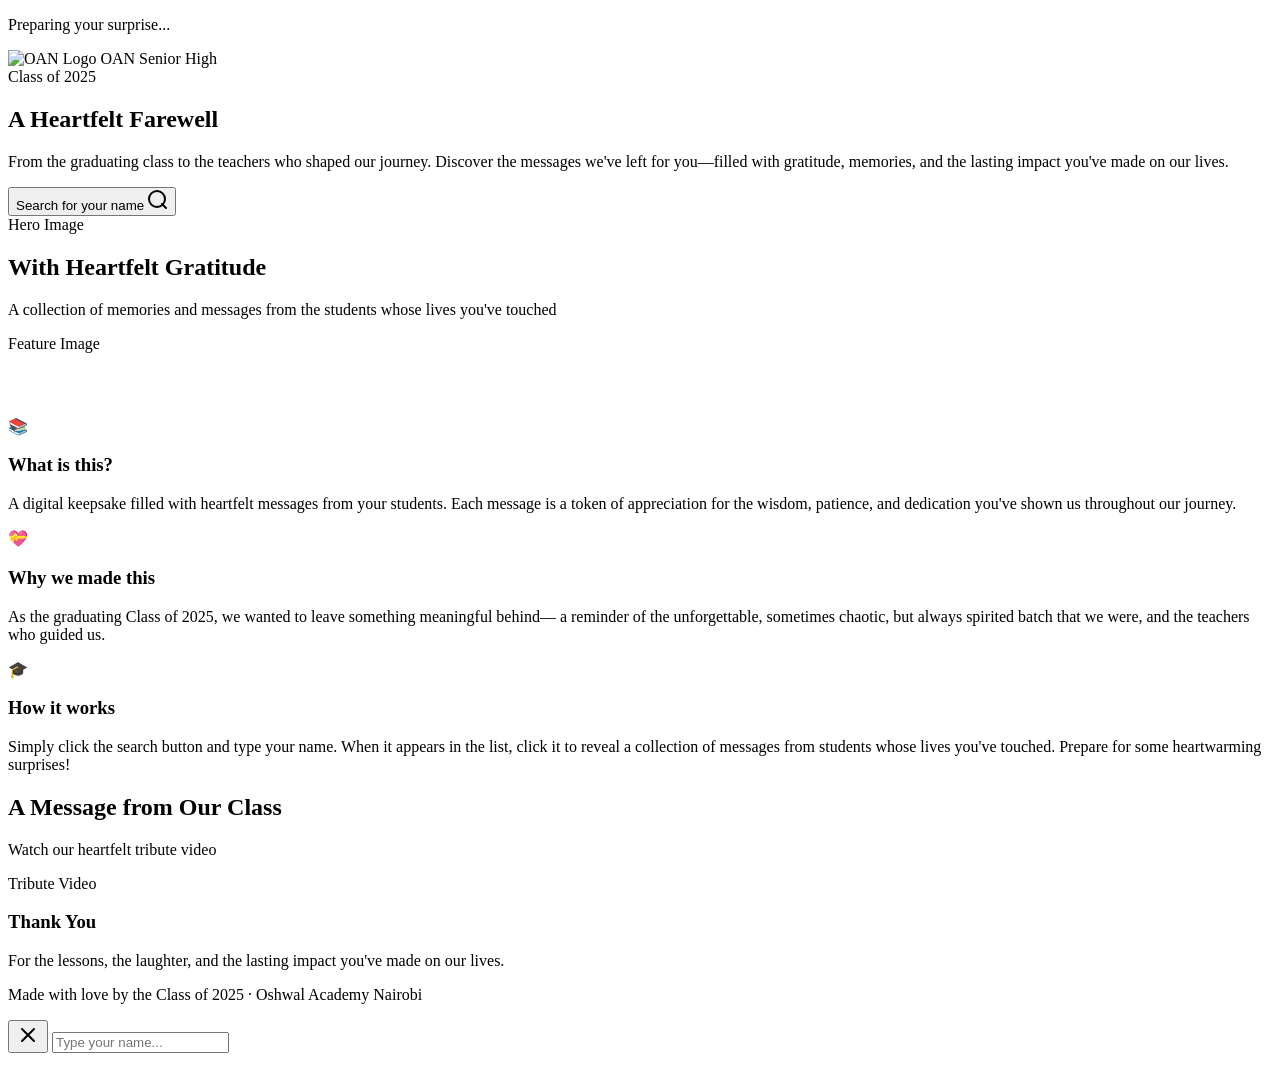
==== index.html @ 10e51868 "Add files via upload" ====
<!DOCTYPE html>
<html lang="en">
<head>
    <meta charset="UTF-8">
    <meta name="viewport" content="width=device-width, initial-scale=1.0">
    <meta name="description" content="A heartfelt farewell from the Class of 2025 - Oshwal Academy Nairobi Senior High">
    <title>Class of 2025 | Oshwal Academy Nairobi</title>
    
    <!-- Fonts -->
    <link rel="preconnect" href="https://fonts.googleapis.com">
    <link rel="preconnect" href="https://fonts.gstatic.com" crossorigin>
    <link href="https://fonts.googleapis.com/css2?family=Inter:wght@300;400;500;600;700&display=swap" rel="stylesheet">
    
    <!-- Styles -->
    <link rel="stylesheet" href="./assets/css/main.css">
</head>
<body>
    <!-- Loading Screen -->
    <div id="loading-screen" class="loading-screen">
        <div class="loading-content">
            <div class="loading-spinner"></div>
            <p class="loading-text">Preparing your surprise...</p>
        </div>
    </div>

    <!-- Header -->
    <header class="header">
        <div class="container">
            <div class="header-inner">
                <div class="logo">
                    <img src="./assets/images/logo2.png" alt="OAN Logo" class="logo-image">
                    <span class="logo-text">OAN Senior High</span>
                </div>
            </div>
        </div>
    </header>

    <!-- Hero Section -->
    <section class="hero">
        <div class="container">
            <div class="hero-grid">
                <div class="hero-content">
                    <span class="badge">Class of 2025</span>
                    <h1 class="hero-title">A Heartfelt Farewell</h1>
                    <p class="hero-text">
                        From the graduating class to the teachers who shaped our journey. 
                        Discover the messages we've left for you—filled with gratitude, 
                        memories, and the lasting impact you've made on our lives.
                    </p>
                    <button id="searchTrigger" class="search-button">
                        <span>Search for your name</span>
                        <svg width="20" height="20" viewBox="0 0 20 20" fill="none">
                            <path d="M9 17A8 8 0 1 0 9 1a8 8 0 0 0 0 16zM18 18l-4-4" stroke="currentColor" stroke-width="2" stroke-linecap="round"/>
                        </svg>
                    </button>
                </div>
                
                <div class="hero-visual">
                    <div class="image-placeholder">
                        <span class="placeholder-text">Hero Image</span>
                    </div>
                </div>
            </div>
        </div>
    </section>

    <!-- Features Section -->
    <section class="section">
        <div class="container">
            <div class="section-header">
                <h2 class="section-title">With Heartfelt Gratitude</h2>
                <p class="section-description">
                    A collection of memories and messages from the students whose lives you've touched
                </p>
            </div>
            
            <div class="image-placeholder" style="margin-bottom: 4rem;">
                <span class="placeholder-text">Feature Image</span>
            </div>
            
            <div class="cards">
                <div class="card">
                    <div class="card-icon">📚</div>
                    <h3 class="card-title">What is this?</h3>
                    <p class="card-text">
                        A digital keepsake filled with heartfelt messages from your students. 
                        Each message is a token of appreciation for the wisdom, patience, and 
                        dedication you've shown us throughout our journey.
                    </p>
                </div>
                
                <div class="card">
                    <div class="card-icon">💝</div>
                    <h3 class="card-title">Why we made this</h3>
                    <p class="card-text">
                        As the graduating Class of 2025, we wanted to leave something meaningful behind—
                        a reminder of the unforgettable, sometimes chaotic, but always spirited batch 
                        that we were, and the teachers who guided us.
                    </p>
                </div>
                
                <div class="card">
                    <div class="card-icon">🎓</div>
                    <h3 class="card-title">How it works</h3>
                    <p class="card-text">
                        Simply click the search button and type your name. When it appears in the list, 
                        click it to reveal a collection of messages from students whose lives you've 
                        touched. Prepare for some heartwarming surprises!
                    </p>
                </div>
            </div>
        </div>
    </section>

    <!-- Video Section -->
    <section class="section section-alt">
        <div class="container">
            <div class="section-header">
                <h2 class="section-title">A Message from Our Class</h2>
                <p class="section-description">Watch our heartfelt tribute video</p>
            </div>
            
            <div class="video-placeholder">
                <span class="placeholder-text">Tribute Video</span>
            </div>
        </div>
    </section>

    <!-- Footer -->
    <footer class="footer">
        <div class="container">
            <div class="footer-content">
                <h3 class="footer-title">Thank You</h3>
                <p class="footer-text">
                    For the lessons, the laughter, and the lasting impact you've made on our lives.
                </p>
                <div class="footer-line"></div>
                <p class="footer-credits">
                    Made with love by the Class of 2025
                    <span class="footer-separator">·</span>
                    Oshwal Academy Nairobi
                </p>
            </div>
        </div>
    </footer>

    <!-- Search Modal -->
    <div id="searchModal" class="modal">
        <div class="modal-content">
            <button id="closeModal" class="modal-close" aria-label="Close">
                <svg width="24" height="24" viewBox="0 0 24 24" fill="none" stroke="currentColor" stroke-width="2" stroke-linecap="round">
                    <path d="M18 6L6 18M6 6l12 12"/>
                </svg>
            </button>
            <input 
                type="text" 
                id="searchBox" 
                class="search-input"
                placeholder="Type your name..."
                autocomplete="off"
            >
            <ul id="searchResults" class="results"></ul>
        </div>
    </div>

    <!-- Overlay -->
    <div id="overlay" class="overlay"></div>

    <!-- Scripts -->
    <script src="./assets/js/main.js"></script>
</body>
</html>
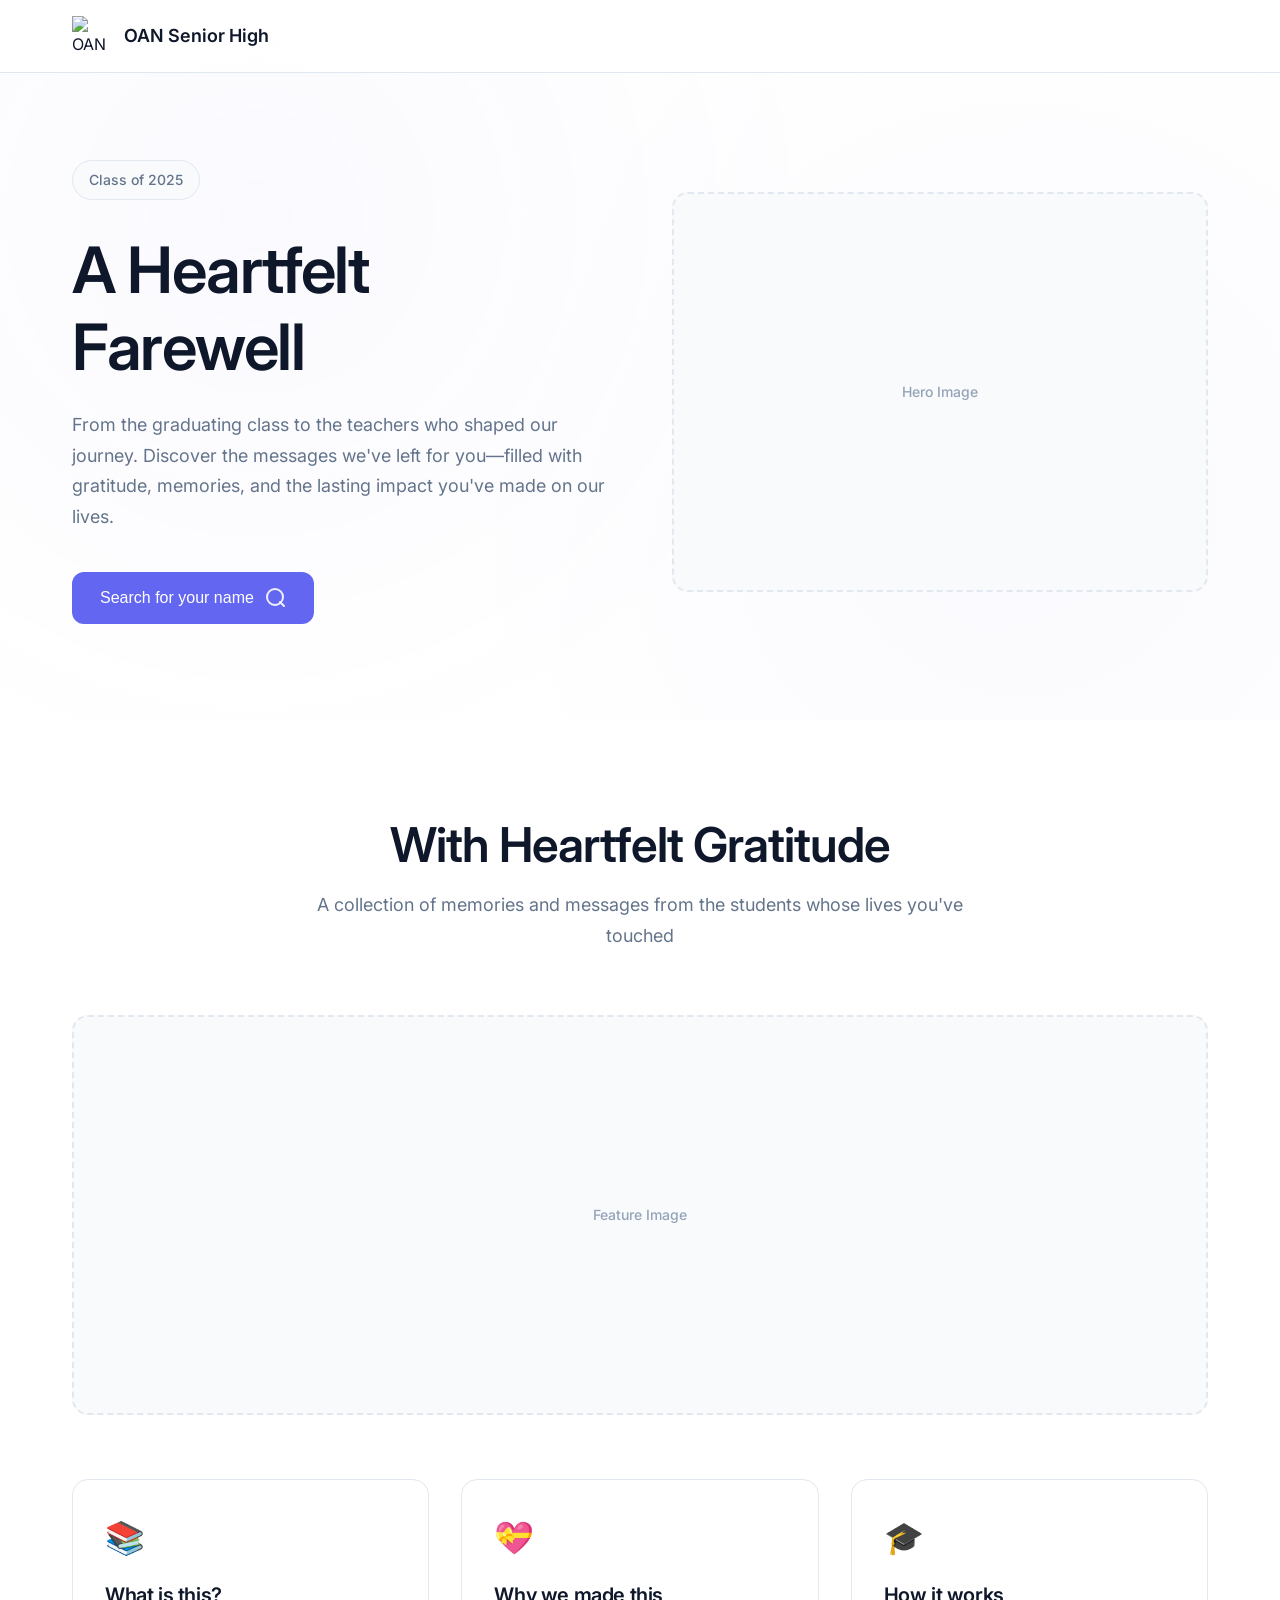
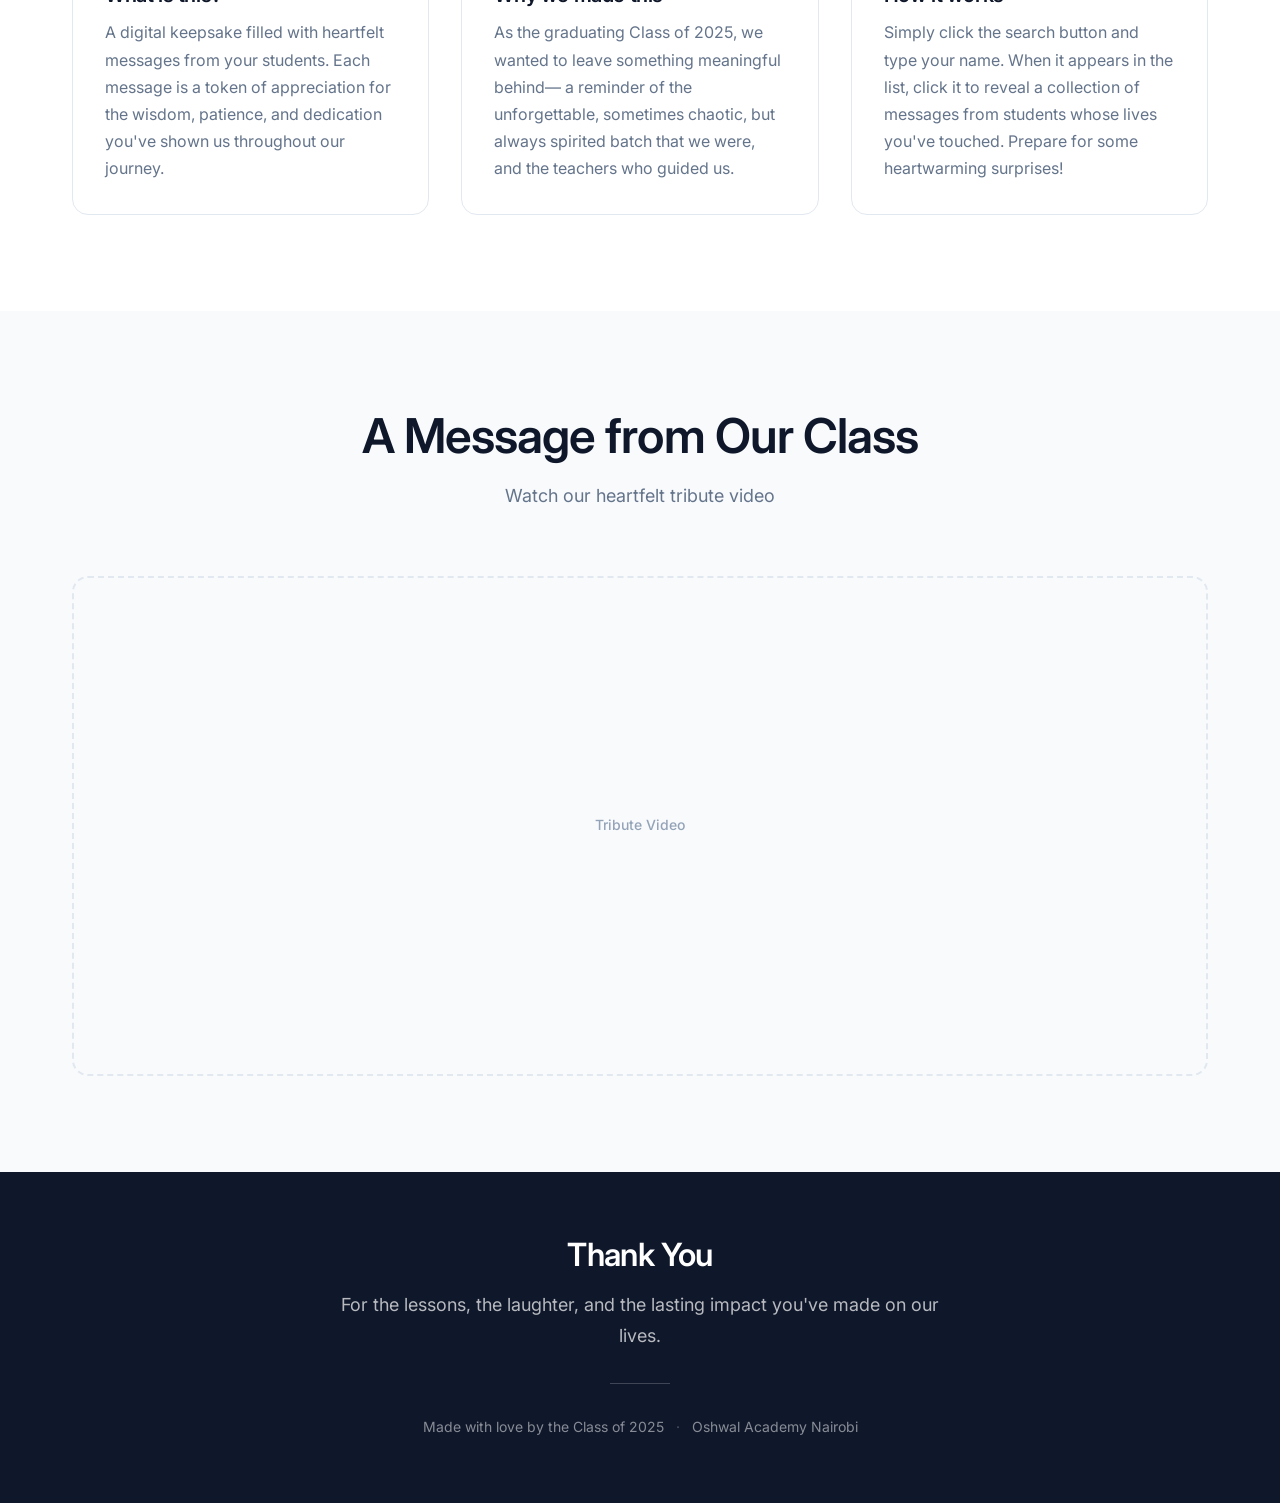
==== commit c627c714: "Update index.html" ====
--- a/index.html
+++ b/index.html
@@ -4,7 +4,7 @@
     <meta charset="UTF-8">
     <meta name="viewport" content="width=device-width, initial-scale=1.0">
     <meta name="description" content="A heartfelt farewell from the Class of 2025 - Oshwal Academy Nairobi Senior High">
-    <title>Class of 2025 | Oshwal Academy Nairobi</title>
+    <title>Class of 2025 | Oshwal Academy Nairobi - Senior High</title>
     
     <!-- Fonts -->
     <link rel="preconnect" href="https://fonts.googleapis.com">
--- a/assets/css/main.css
+++ b/assets/css/main.css
@@ -0,0 +1,624 @@
+/* ========================================
+   CLASS OF 2025 - ELEGANT & MINIMAL
+   ======================================== */
+
+:root {
+    --primary: #6366f1;
+    --primary-dark: #4f46e5;
+    --text: #0f172a;
+    --text-light: #64748b;
+    --text-lighter: #94a3b8;
+    --border: #e2e8f0;
+    --bg: #ffffff;
+    --bg-alt: #f8fafc;
+    
+    --ease: cubic-bezier(0.4, 0, 0.2, 1);
+    --ease-out: cubic-bezier(0, 0, 0.2, 1);
+}
+
+/* Reset & Base */
+* {
+    margin: 0;
+    padding: 0;
+    box-sizing: border-box;
+}
+
+html {
+    scroll-behavior: smooth;
+}
+
+body {
+    font-family: 'Inter', -apple-system, BlinkMacSystemFont, sans-serif;
+    font-size: 16px;
+    line-height: 1.6;
+    color: var(--text);
+    background: var(--bg);
+    -webkit-font-smoothing: antialiased;
+    -moz-osx-font-smoothing: grayscale;
+}
+
+body.no-scroll {
+    overflow: hidden;
+}
+
+/* Typography */
+h1, h2, h3 {
+    font-weight: 600;
+    line-height: 1.2;
+    letter-spacing: -0.02em;
+}
+
+h1 { font-size: clamp(2.5rem, 6vw, 4rem); }
+h2 { font-size: clamp(2rem, 4vw, 3rem); }
+h3 { font-size: 1.25rem; }
+
+/* Container */
+.container {
+    max-width: 1200px;
+    margin: 0 auto;
+    padding: 0 2rem;
+}
+
+/* Loading Screen */
+.loading-screen {
+    position: fixed;
+    inset: 0;
+    background: var(--bg);
+    display: flex;
+    align-items: center;
+    justify-content: center;
+    z-index: 10000;
+    opacity: 0;
+    visibility: hidden;
+    transition: opacity 0.3s, visibility 0.3s;
+}
+
+.loading-screen.active {
+    opacity: 1;
+    visibility: visible;
+}
+
+.loading-content {
+    text-align: center;
+}
+
+.loading-spinner {
+    width: 40px;
+    height: 40px;
+    margin: 0 auto 1rem;
+    border: 3px solid var(--border);
+    border-top-color: var(--primary);
+    border-radius: 50%;
+    animation: spin 1s linear infinite;
+}
+
+@keyframes spin {
+    to { transform: rotate(360deg); }
+}
+
+.loading-text {
+    color: var(--text-light);
+    font-size: 0.95rem;
+}
+
+/* Header */
+.header {
+    position: fixed;
+    top: 0;
+    left: 0;
+    right: 0;
+    background: rgba(255, 255, 255, 0.8);
+    backdrop-filter: blur(12px);
+    border-bottom: 1px solid var(--border);
+    z-index: 1000;
+    transition: all 0.3s var(--ease);
+}
+
+.header-inner {
+    height: 72px;
+    display: flex;
+    align-items: center;
+}
+
+.logo {
+    display: flex;
+    align-items: center;
+    gap: 0.75rem;
+}
+
+.logo-image {
+    width: 40px;
+    height: 40px;
+    object-fit: contain;
+}
+
+.logo-text {
+    font-size: 1.125rem;
+    font-weight: 600;
+    color: var(--text);
+}
+
+/* Hero */
+.hero {
+    padding: 10rem 0 6rem;
+    background: 
+        radial-gradient(circle at 20% 30%, rgba(99, 102, 241, 0.03) 0%, transparent 50%),
+        radial-gradient(circle at 80% 70%, rgba(99, 102, 241, 0.03) 0%, transparent 50%);
+}
+
+.hero-grid {
+    display: grid;
+    grid-template-columns: 1fr 1fr;
+    gap: 4rem;
+    align-items: center;
+}
+
+.hero-content {
+    max-width: 560px;
+}
+
+.badge {
+    display: inline-block;
+    padding: 0.5rem 1rem;
+    background: var(--bg-alt);
+    border: 1px solid var(--border);
+    border-radius: 100px;
+    font-size: 0.875rem;
+    font-weight: 500;
+    color: var(--text-light);
+    margin-bottom: 2rem;
+}
+
+.hero-title {
+    margin-bottom: 1.5rem;
+}
+
+.hero-text {
+    font-size: 1.125rem;
+    color: var(--text-light);
+    line-height: 1.7;
+    margin-bottom: 2.5rem;
+}
+
+.search-button {
+    display: inline-flex;
+    align-items: center;
+    gap: 0.75rem;
+    padding: 1rem 1.75rem;
+    background: var(--primary);
+    color: white;
+    border: none;
+    border-radius: 12px;
+    font-size: 1rem;
+    font-weight: 500;
+    cursor: pointer;
+    transition: all 0.2s var(--ease);
+}
+
+.search-button:hover {
+    background: var(--primary-dark);
+    transform: translateY(-2px);
+    box-shadow: 0 8px 24px rgba(99, 102, 241, 0.25);
+}
+
+.search-button:active {
+    transform: translateY(0);
+}
+
+.search-button svg {
+    opacity: 0.9;
+}
+
+.hero-visual {
+    display: flex;
+    align-items: center;
+    justify-content: center;
+}
+
+/* Placeholders */
+.image-placeholder,
+.video-placeholder {
+    width: 100%;
+    height: 400px;
+    background: var(--bg-alt);
+    border: 2px dashed var(--border);
+    border-radius: 16px;
+    display: flex;
+    align-items: center;
+    justify-content: center;
+    transition: all 0.3s var(--ease);
+}
+
+.image-placeholder:hover,
+.video-placeholder:hover {
+    border-color: var(--primary);
+    transform: translateY(-4px);
+}
+
+.video-placeholder {
+    height: 500px;
+}
+
+.placeholder-text {
+    color: var(--text-lighter);
+    font-size: 0.875rem;
+    font-weight: 500;
+}
+
+/* Section */
+.section {
+    padding: 6rem 0;
+}
+
+.section-alt {
+    background: var(--bg-alt);
+}
+
+.section-header {
+    text-align: center;
+    max-width: 700px;
+    margin: 0 auto 4rem;
+}
+
+.section-title {
+    margin-bottom: 1rem;
+}
+
+.section-description {
+    font-size: 1.125rem;
+    color: var(--text-light);
+    line-height: 1.7;
+}
+
+/* Cards */
+.cards {
+    display: grid;
+    grid-template-columns: repeat(auto-fit, minmax(300px, 1fr));
+    gap: 2rem;
+}
+
+.card {
+    padding: 2rem;
+    background: var(--bg);
+    border: 1px solid var(--border);
+    border-radius: 16px;
+    transition: all 0.3s var(--ease);
+}
+
+.card:hover {
+    transform: translateY(-4px);
+    box-shadow: 0 12px 32px rgba(15, 23, 42, 0.08);
+    border-color: var(--primary);
+}
+
+.card-icon {
+    font-size: 2rem;
+    margin-bottom: 1.25rem;
+}
+
+.card-title {
+    margin-bottom: 0.75rem;
+    color: var(--text);
+}
+
+.card-text {
+    color: var(--text-light);
+    line-height: 1.7;
+}
+
+/* Footer */
+.footer {
+    background: var(--text);
+    color: rgba(255, 255, 255, 0.9);
+    padding: 4rem 0;
+}
+
+.footer-content {
+    max-width: 600px;
+    margin: 0 auto;
+    text-align: center;
+}
+
+.footer-title {
+    font-size: 2rem;
+    font-weight: 600;
+    color: white;
+    margin-bottom: 1rem;
+    letter-spacing: -0.02em;
+}
+
+.footer-text {
+    font-size: 1.125rem;
+    line-height: 1.7;
+    color: rgba(255, 255, 255, 0.7);
+    margin-bottom: 2rem;
+}
+
+.footer-line {
+    width: 60px;
+    height: 1px;
+    background: rgba(255, 255, 255, 0.2);
+    margin: 2rem auto;
+}
+
+.footer-credits {
+    font-size: 0.875rem;
+    color: rgba(255, 255, 255, 0.5);
+}
+
+.footer-separator {
+    margin: 0 0.5rem;
+    opacity: 0.5;
+}
+
+/* Overlay */
+.overlay {
+    position: fixed;
+    inset: 0;
+    background: rgba(0, 0, 0, 0);
+    backdrop-filter: blur(0px);
+    opacity: 0;
+    visibility: hidden;
+    transition: all 0.4s var(--ease);
+    z-index: 9998;
+}
+
+.overlay.active {
+    background: rgba(0, 0, 0, 0.5);
+    backdrop-filter: blur(8px);
+    opacity: 1;
+    visibility: visible;
+}
+
+/* Modal */
+.modal {
+    position: fixed;
+    top: 50%;
+    left: 50%;
+    transform: translate(-50%, -50%) scale(0.96);
+    width: 90%;
+    max-width: 600px;
+    opacity: 0;
+    visibility: hidden;
+    transition: all 0.3s var(--ease-out);
+    z-index: 9999;
+}
+
+.modal.active {
+    transform: translate(-50%, -50%) scale(1);
+    opacity: 1;
+    visibility: visible;
+}
+
+.modal-content {
+    background: white;
+    border-radius: 24px;
+    padding: 2.5rem;
+    box-shadow: 0 24px 48px rgba(0, 0, 0, 0.2);
+    position: relative;
+}
+
+.modal-close {
+    position: absolute;
+    top: 1.5rem;
+    right: 1.5rem;
+    width: 36px;
+    height: 36px;
+    display: flex;
+    align-items: center;
+    justify-content: center;
+    background: var(--bg-alt);
+    border: 1px solid var(--border);
+    border-radius: 50%;
+    cursor: pointer;
+    transition: all 0.2s var(--ease);
+    color: var(--text-light);
+}
+
+.modal-close:hover {
+    background: var(--primary);
+    border-color: var(--primary);
+    color: white;
+    transform: rotate(90deg);
+}
+
+.search-input {
+    width: 100%;
+    padding: 1rem 1.25rem;
+    font-size: 1.125rem;
+    font-family: inherit;
+    color: var(--text);
+    background: var(--bg-alt);
+    border: 2px solid var(--border);
+    border-radius: 12px;
+    outline: none;
+    transition: all 0.2s var(--ease);
+}
+
+.search-input:focus {
+    background: white;
+    border-color: var(--primary);
+    box-shadow: 0 0 0 4px rgba(99, 102, 241, 0.1);
+}
+
+.search-input::placeholder {
+    color: var(--text-lighter);
+}
+
+/* Results */
+.results {
+    list-style: none;
+    height: 400px;
+    overflow-y: auto;
+    margin-top: 1.5rem;
+    opacity: 0;
+    pointer-events: none;
+    transition: opacity 0.3s var(--ease);
+    overflow-x: hidden;
+    justify-items: center;
+}
+
+.results.visible {
+    opacity: 1;
+    pointer-events: all;
+}
+
+.results::-webkit-scrollbar {
+    width: 6px;
+}
+
+.results::-webkit-scrollbar-track {
+    background: transparent;
+}
+
+.results::-webkit-scrollbar-thumb {
+    background: var(--border);
+    border-radius: 10px;
+}
+
+.results::-webkit-scrollbar-thumb:hover {
+    background: var(--text-lighter);
+}
+
+.result-item {
+    padding: 1rem 1.25rem;
+    background: var(--bg-alt);
+    border: 1px solid transparent;
+    border-radius: 12px;
+    margin-bottom: 0.5rem;
+    cursor: pointer;
+    transition: all 0.2s var(--ease);
+    display: flex;
+    align-items: center;
+    gap: 0.75rem;
+    animation: slideIn 0.3s var(--ease-out) backwards;
+    width: 95%;
+}
+
+@keyframes slideIn {
+    from {
+        opacity: 0;
+        transform: translateX(-20px);
+    }
+}
+
+.result-item:nth-child(1) { animation-delay: 0.05s; }
+.result-item:nth-child(2) { animation-delay: 0.1s; }
+.result-item:nth-child(3) { animation-delay: 0.15s; }
+.result-item:nth-child(4) { animation-delay: 0.2s; }
+.result-item:nth-child(5) { animation-delay: 0.25s; }
+
+.result-item:hover {
+    background: white;
+    border-color: var(--primary);
+    transform: translateX(8px);
+}
+
+.result-item::before {
+    content: '→';
+    color: var(--primary);
+    font-size: 1.25rem;
+    opacity: 0;
+    transform: translateX(-8px);
+    transition: all 0.2s var(--ease);
+}
+
+.result-item:hover::before {
+    opacity: 1;
+    transform: translateX(0);
+}
+
+.result-item.no-results {
+    cursor: default;
+    justify-content: center;
+    color: var(--text-lighter);
+}
+
+.result-item.no-results:hover {
+    background: var(--bg-alt);
+    border-color: transparent;
+    transform: none;
+}
+
+.result-item.no-results::before {
+    display: none;
+}
+
+/* Responsive */
+@media (max-width: 968px) {
+    .hero-grid {
+        grid-template-columns: 1fr;
+        gap: 3rem;
+    }
+    
+    .hero-visual {
+        order: -1;
+    }
+}
+
+@media (max-width: 768px) {
+    .container {
+        padding: 0 1.5rem;
+    }
+    
+    .hero {
+        padding: 8rem 0 4rem;
+    }
+    
+    .section {
+        padding: 4rem 0;
+    }
+    
+    .modal {
+        width: 95%;
+    }
+    
+    .modal-content {
+        padding: 2rem;
+    }
+    
+    .results {
+        height: 320px;
+    }
+    
+    .image-placeholder,
+    .video-placeholder {
+        height: 300px;
+    }
+}
+
+@media (max-width: 480px) {
+    .header-inner {
+        height: 64px;
+    }
+    
+    .logo-text {
+        font-size: 1rem;
+    }
+    
+    .search-button {
+        padding: 0.875rem 1.5rem;
+        font-size: 0.95rem;
+    }
+    
+    .modal-content {
+        padding: 1.5rem;
+    }
+    
+    .search-input {
+        font-size: 1rem;
+        padding: 0.875rem 1rem;
+    }
+    
+    .results {
+        height: 280px;
+    }
+}
+
+/* Animations */
+@media (prefers-reduced-motion: reduce) {
+    * {
+        animation-duration: 0.01ms !important;
+        transition-duration: 0.01ms !important;
+    }
+}
